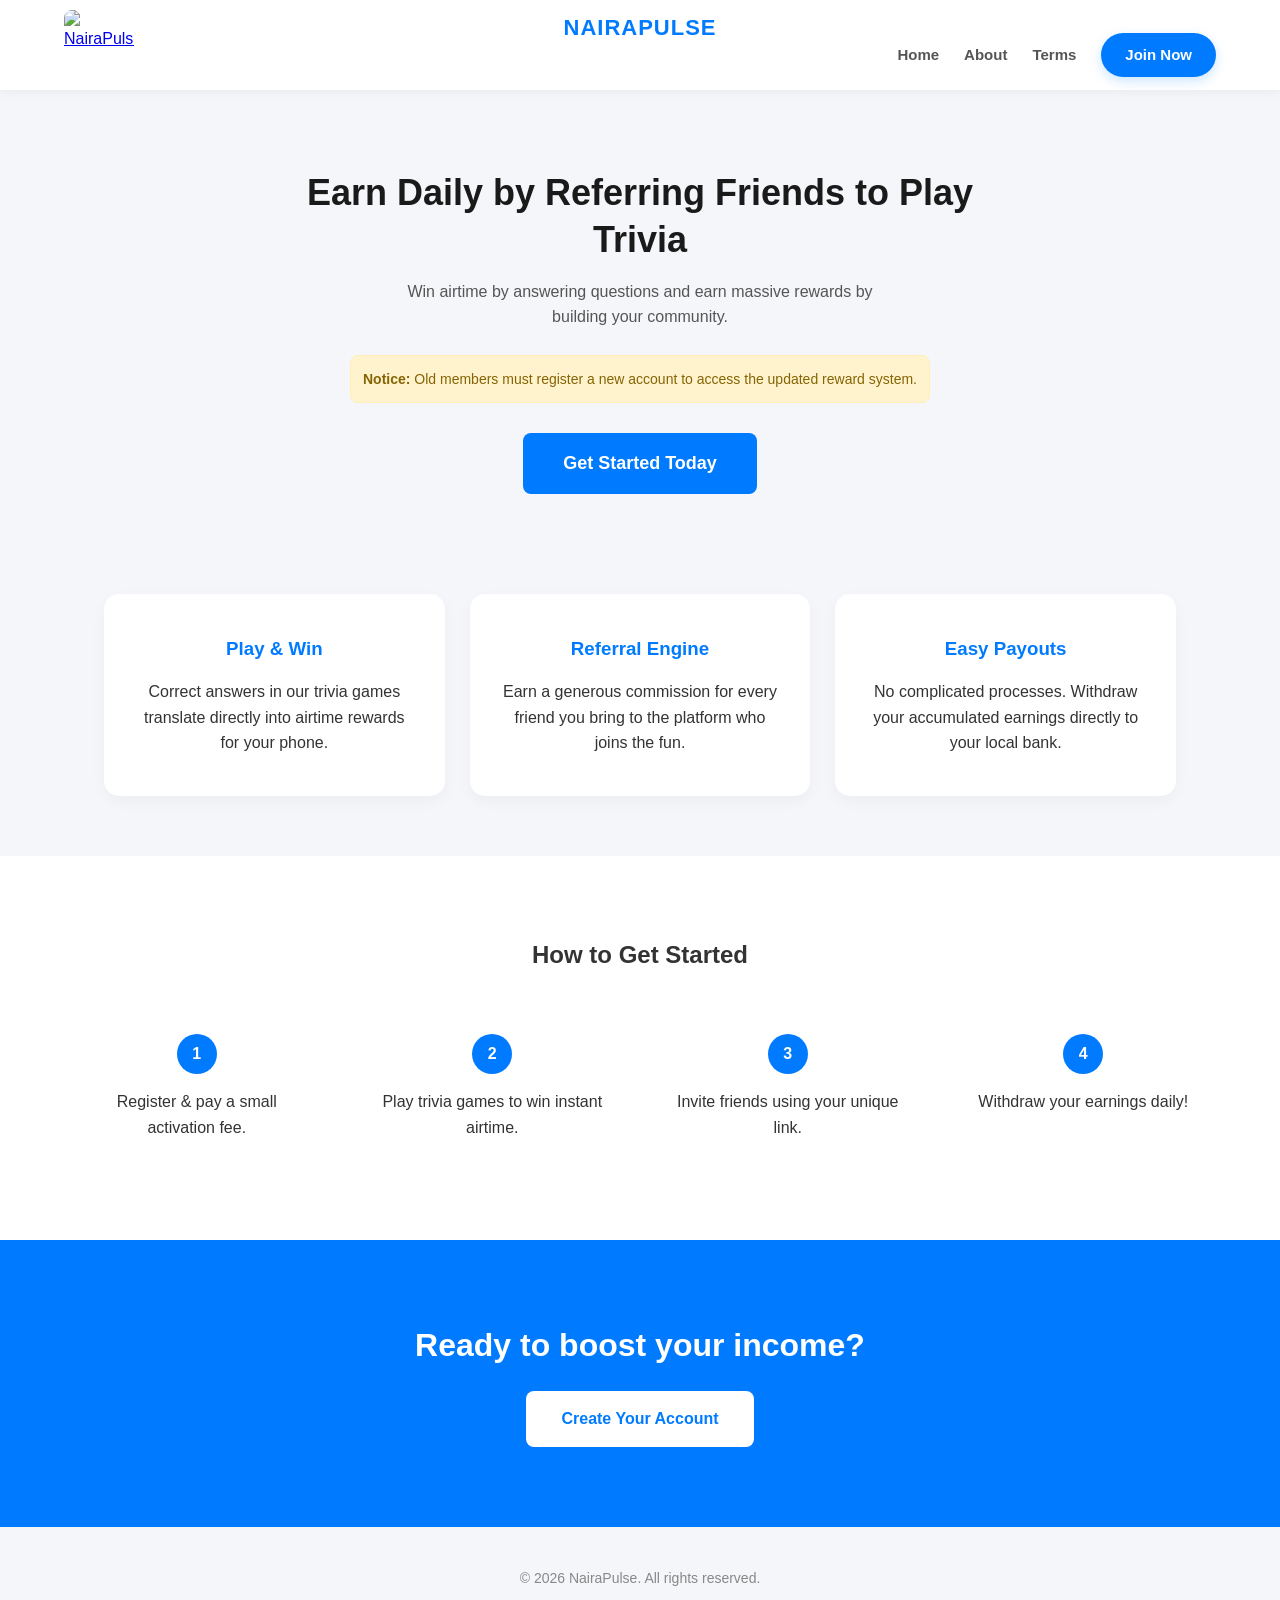
==== index.html @ 935032f7 "First coommit" ====
<!DOCTYPE html>
<html lang="en">
<head>
  <meta charset="UTF-8">
  <meta name="viewport" content="width=device-width, initial-scale=1.0">
  <title>NairaPulse - Earn & Play</title>
  <meta name="description" content="Join NairaPulse and earn money online by referring your friends to play trivia games. Pay a small registration fee and start earning today!">
  <meta name="keywords" content="NairaPulse, earn money online, referral program, trivia games, online rewards">
  <meta name="author" content="NairaPulse Team">
  <meta property="og:title" content="NairaPulse - Earn Money Online by Referring Friends to Play Trivia Games">
  <meta property="og:description" content="Join NairaPulse and earn money online by referring your friends to play trivia games. Pay a small registration fee and start earning today!">
  <meta property="og:image" content="https://nairapulse.com/images/og-image.png">
  <meta property="og:url" content="https://nairapulse.com">
  <meta property="og:description" content="Join NairaPulse and earn money online by referring your friends to play trivia games. Pay a small registration fee and start earning today!">
  <meta name="twitter:card" content="summary_large_image">
  <meta name="twitter:title" content="NairaPulse - Earn Money Online by Referring Friends to Play Trivia Games">
  <meta name="twitter:description" content="Join NairaPulse and earn money online by referring your friends to play trivia games. Pay a small registration fee and start earning today!">
  <meta property="facebook:title" content="NairaPulse - Earn Money Online by Referring Friends to Play Trivia Games">
  <meta property="facebook:description" content="Join NairaPulse and earn money online by referring your friends to play trivia games. Pay a small registration fee and start earning today!">
  <link rel="icon" href="images/favicon-32x32.png">
  
  <style>
    :root {
      --primary: #007bff;
      --primary-dark: #0056b3;
      --text: #333;
      --light-bg: #f4f6f9;
      --white: #ffffff;
    }

    * {
      margin: 0;
      padding: 0;
      box-sizing: border-box;
      font-family: 'Segoe UI', Roboto, Helvetica, Arial, sans-serif;
    }

    body {
      background: var(--light-bg);
      color: var(--text);
      line-height: 1.6;
      overflow-x: hidden;
    }

    /* --- NAVIGATION --- */
    .nav {
      display: flex;
      justify-content: space-between;
      align-items: center;
      padding: 0 5%;
      height: 90px;
      background: var(--white);
      box-shadow: 0 2px 10px rgba(0,0,0,0.05);
      position: sticky;
      top: 0;
      z-index: 1000;
    }

    /* Logo on the left */
    .logo-container {
      display: flex;
      align-items: center;
      z-index: 1001;
    }

    .logo-img {
      height: 70px;
      width: 70px;
      object-fit: contain;
      border-radius: 8px;
    }

    /* Text centered at the top */
    .brand-name {
      position: absolute;
      top: 10px; /* Adjust this to move it higher or lower */
      left: 50%;
      transform: translateX(-50%);
      font-size: 22px;
      font-weight: 800;
      color: var(--primary);
      text-transform: uppercase;
      letter-spacing: 1px;
      pointer-events: none; /* Allows clicks to pass through if overlapping */
    }

    /* Desktop Links on the right */
    .nav-links {
      display: flex;
      align-items: center;
      gap: 25px;
      margin-top: 20px; /* Lowers links so they don't crowd the top-center text */
    }

    .nav-links a {
      text-decoration: none;
      color: #555;
      font-weight: 600;
      font-size: 15px;
      transition: 0.3s;
    }

    .nav-links a:hover { color: var(--primary); }

    .btn-nav {
      background: var(--primary);
      color: #fff !important;
      padding: 10px 24px;
      border-radius: 50px;
      box-shadow: 0 4px 12px rgba(0, 123, 255, 0.2);
    }

    /* Mobile Toggle */
    .menu-toggle {
      display: none;
      font-size: 28px;
      cursor: pointer;
      color: var(--primary);
      margin-top: 20px;
    }

    /* --- HERO SECTION --- */
    .hero {
      padding: 80px 20px 40px;
      text-align: center;
      max-width: 800px;
      margin: 0 auto;
      display: flex;
      flex-direction: column;
      align-items: center;
    } 

    .hero h1 {
      font-size: clamp(24px, 4vw, 36px); 
      line-height: 1.3;
      margin-bottom: 15px;
      color: #1a1a1a;
      font-weight: 800;
    }

    .hero p {
      font-size: 16px;
      color: #555;
      margin-bottom: 25px;
      max-width: 500px;
    }

    .notice {
      background: #fff3cd;
      color: #856404;
      padding: 12px;
      border-radius: 8px;
      font-size: 14px;
      margin-bottom: 30px;
      border: 1px solid #ffeeba;
    }

    .btn-main {
      display: inline-block;
      padding: 16px 40px;
      background: var(--primary);
      color: #fff;
      border-radius: 8px;
      text-decoration: none;
      font-weight: bold;
      font-size: 18px;
      transition: 0.3s;
    }

    .btn-main:hover {
      background: var(--primary-dark);
      transform: translateY(-2px);
    }

    /* --- FEATURES GRID --- */
    .features {
      display: grid;
      grid-template-columns: repeat(auto-fit, minmax(280px, 1fr));
      gap: 25px;
      padding: 60px 5%;
      max-width: 1200px;
      margin: 0 auto;
    }

    .card {
      background: var(--white);
      padding: 40px 30px;
      border-radius: 15px;
      text-align: center;
      transition: 0.3s;
      box-shadow: 0 5px 15px rgba(0,0,0,0.04);
    }

    .card:hover { transform: translateY(-10px); }
    .card h3 { color: var(--primary); margin-bottom: 15px; }

    /* --- STEPS SECTION --- */
    .steps-container {
      background: var(--white);
      padding: 80px 5%;
      text-align: center;
    }

    .steps-grid {
      display: grid;
      grid-template-columns: repeat(auto-fit, minmax(200px, 1fr));
      gap: 30px;
      margin-top: 40px;
    }

    .step-item { padding: 20px; }

    .step-num {
      width: 40px;
      height: 40px;
      background: var(--primary);
      color: white;
      border-radius: 50%;
      display: flex;
      align-items: center;
      justify-content: center;
      margin: 0 auto 15px;
      font-weight: bold;
    }

    /* --- CTA --- */
    .cta {
      background: var(--primary);
      color: white;
      text-align: center;
      padding: 80px 20px;
    }

    .cta h2 { margin-bottom: 20px; font-size: 32px; }

    .btn-white {
      background: white;
      color: var(--primary);
      padding: 15px 35px;
      border-radius: 8px;
      text-decoration: none;
      font-weight: bold;
      display: inline-block;
    }

    .footer { text-align: center; padding: 40px; color: #888; font-size: 14px; }

    /* --- MOBILE RESPONSIVENESS --- */
    @media (max-width: 768px) {
      .menu-toggle { display: block; }

      .nav-links {
        position: fixed;
        top: 90px;
        left: -100%;
        flex-direction: column;
        background: white;
        width: 100%;
        height: calc(100vh - 90px);
        padding: 40px;
        transition: 0.4s;
        box-shadow: 0 10px 10px rgba(0,0,0,0.05);
      }

      .nav-links.active { left: 0; }
      .nav-links a { width: 100%; text-align: center; font-size: 18px; }
    }
  </style>
</head>
<body>

<nav class="nav">
  <a href="index.html" class="logo-container">
    <img src="images/my_real_logo.JPG" alt="NairaPulse" class="logo-img">
  </a>

  <span class="brand-name">NairaPulse</span>

  <div class="menu-toggle" onclick="toggleMenu()">☰</div>
  
  <div class="nav-links" id="navLinks">
    <a href="index.html">Home</a>
    <a href="about.html">About</a>
    <a href="terms.html">Terms</a>
    <a id="joinLink" href="signup.html" class="btn-nav">Join Now</a>
  </div>
</nav>

<section class="hero">
  <h1>Earn Daily by Referring Friends to Play Trivia</h1>
  <p>Win airtime by answering questions and earn massive rewards by building your community.</p>
  <div class="notice">
    <strong>Notice:</strong> Old members must register a new account to access the updated reward system.
  </div>
  <a id="heroBtn" href="signup.html" class="btn-main">Get Started Today</a>
</section>

<section class="features">
  <div class="card">
    <h3>Play & Win</h3>
    <p>Correct answers in our trivia games translate directly into airtime rewards for your phone.</p>
  </div>
  <div class="card">
    <h3>Referral Engine</h3>
    <p>Earn a generous commission for every friend you bring to the platform who joins the fun.</p>
  </div>
  <div class="card">
    <h3>Easy Payouts</h3>
    <p>No complicated processes. Withdraw your accumulated earnings directly to your local bank.</p>
  </div>
</section>

<section class="steps-container">
  <h2>How to Get Started</h2>
  <div class="steps-grid">
    <div class="step-item">
      <div class="step-num">1</div>
      <p>Register & pay a small activation fee.</p>
    </div>
    <div class="step-item">
      <div class="step-num">2</div>
      <p>Play trivia games to win instant airtime.</p>
    </div>
    <div class="step-item">
      <div class="step-num">3</div>
      <p>Invite friends using your unique link.</p>
    </div>
    <div class="step-item">
      <div class="step-num">4</div>
      <p>Withdraw your earnings daily!</p>
    </div>
  </div>
</section>

<section class="cta">
  <h2>Ready to boost your income?</h2>
  <a id="ctaBtn" href="signup.html" class="btn-white">Create Your Account</a>
</section>

<footer class="footer">
  &copy; 2026 NairaPulse. All rights reserved.
</footer>

<script>
function toggleMenu() {
  document.getElementById('navLinks').classList.toggle('active');
}

const params = new URLSearchParams(window.location.search);
const ref = params.get("ref");
if(ref){
  const signupURL = "signup.html?ref=" + ref;
  document.getElementById("joinLink").href = signupURL;
  document.getElementById("heroBtn").href = signupURL;
  document.getElementById("ctaBtn").href = signupURL;
}
</script>

</body>
</html>
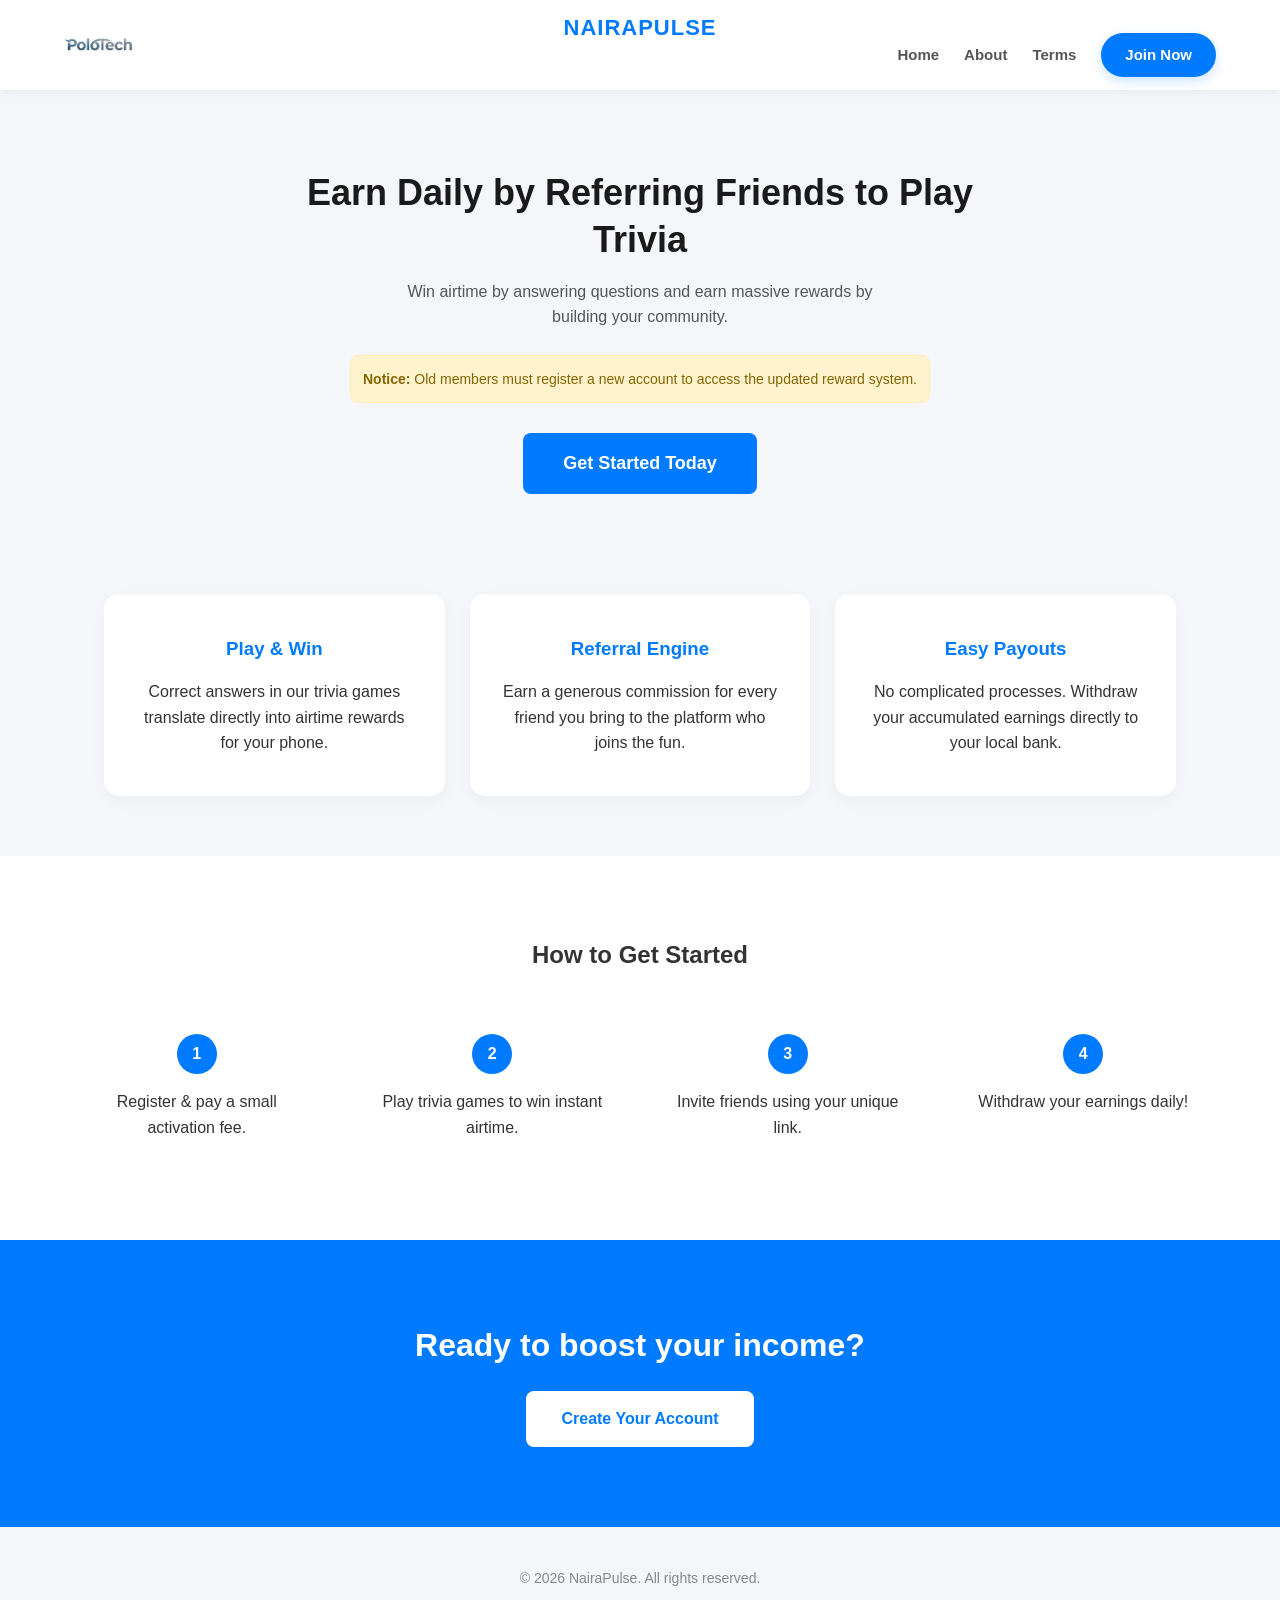
==== commit d34ef305: "logo correction on home page" ====
--- a/index.html
+++ b/index.html
@@ -271,7 +271,7 @@
 
 <nav class="nav">
   <a href="index.html" class="logo-container">
-    <img src="images/my_real_logo.JPG" alt="NairaPulse" class="logo-img">
+    <img src="images/my_real_logo.jpg" alt="NairaPulse" class="logo-img">
   </a>
 
   <span class="brand-name">NairaPulse</span>
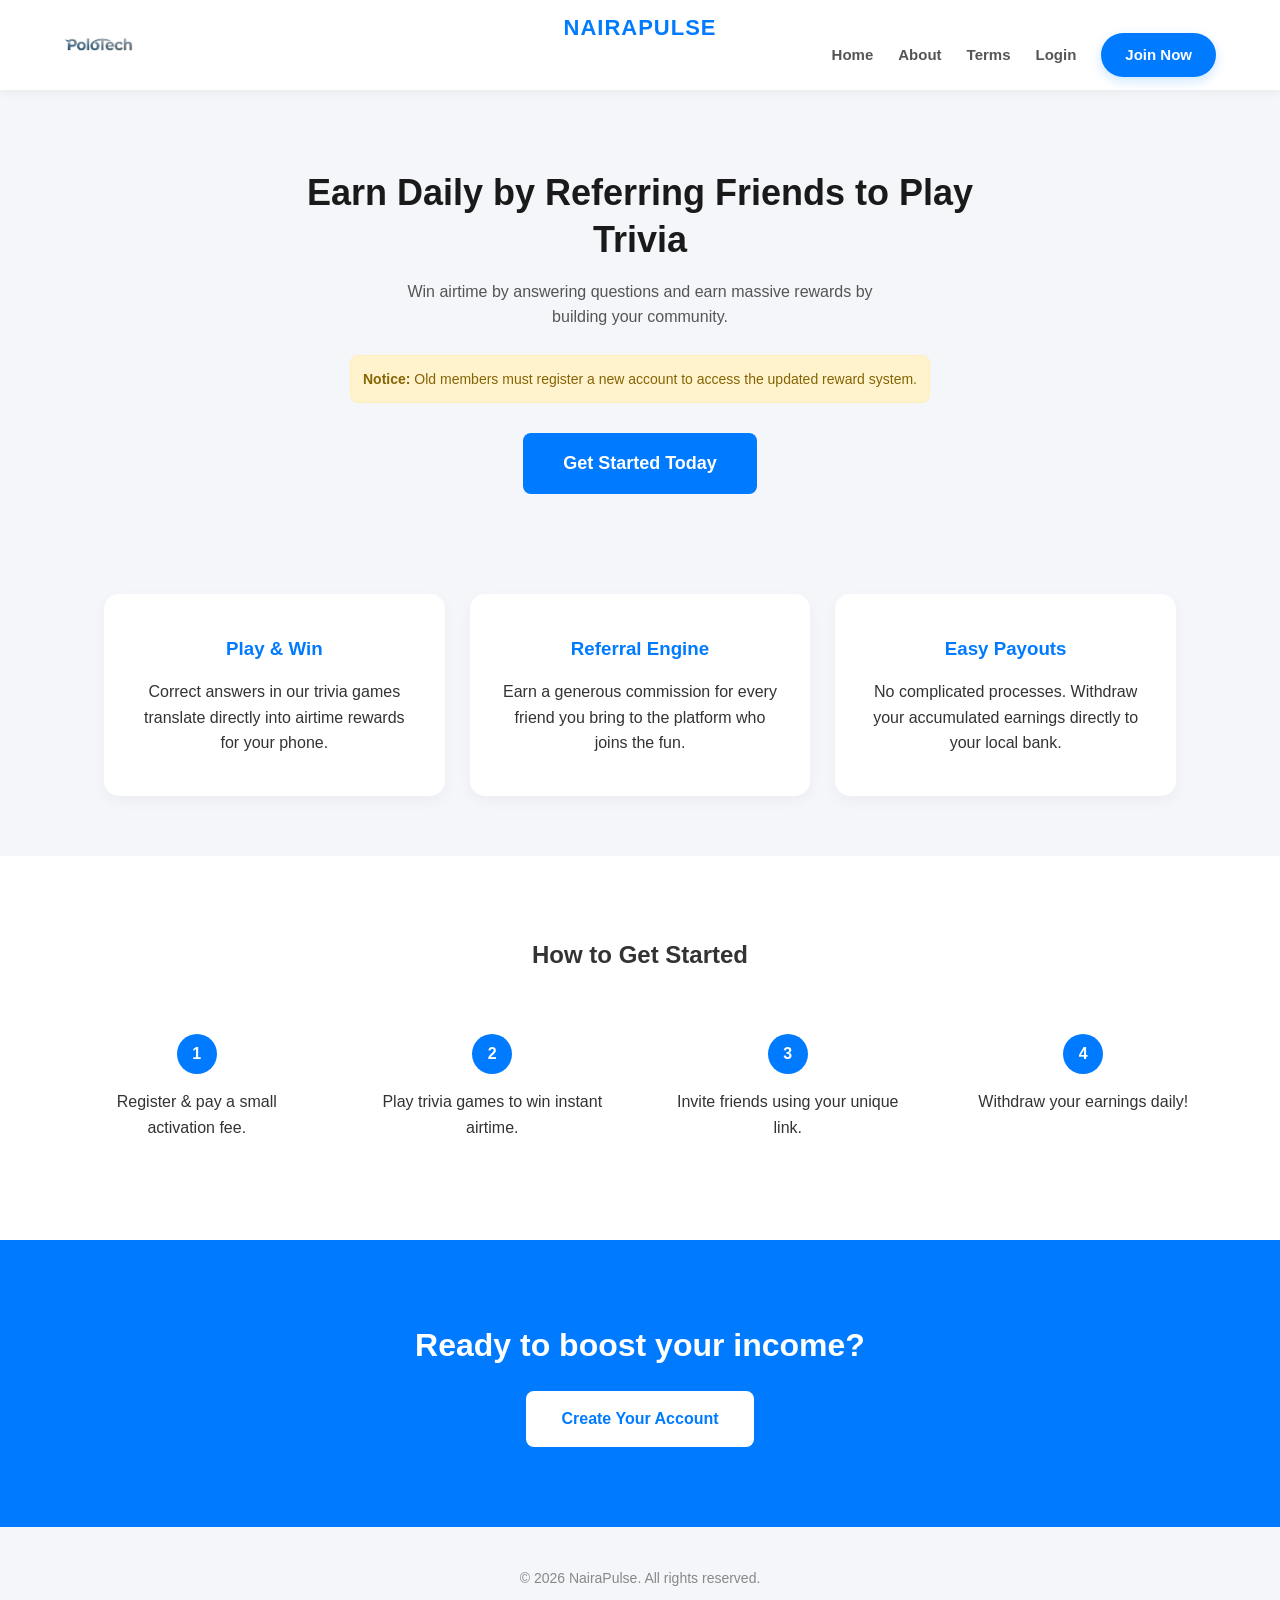
==== commit 78944106: "Added login page to the home page" ====
--- a/index.html
+++ b/index.html
@@ -282,6 +282,7 @@
     <a href="index.html">Home</a>
     <a href="about.html">About</a>
     <a href="terms.html">Terms</a>
+    <a href="login.html">Login</a>
     <a id="joinLink" href="signup.html" class="btn-nav">Join Now</a>
   </div>
 </nav>
